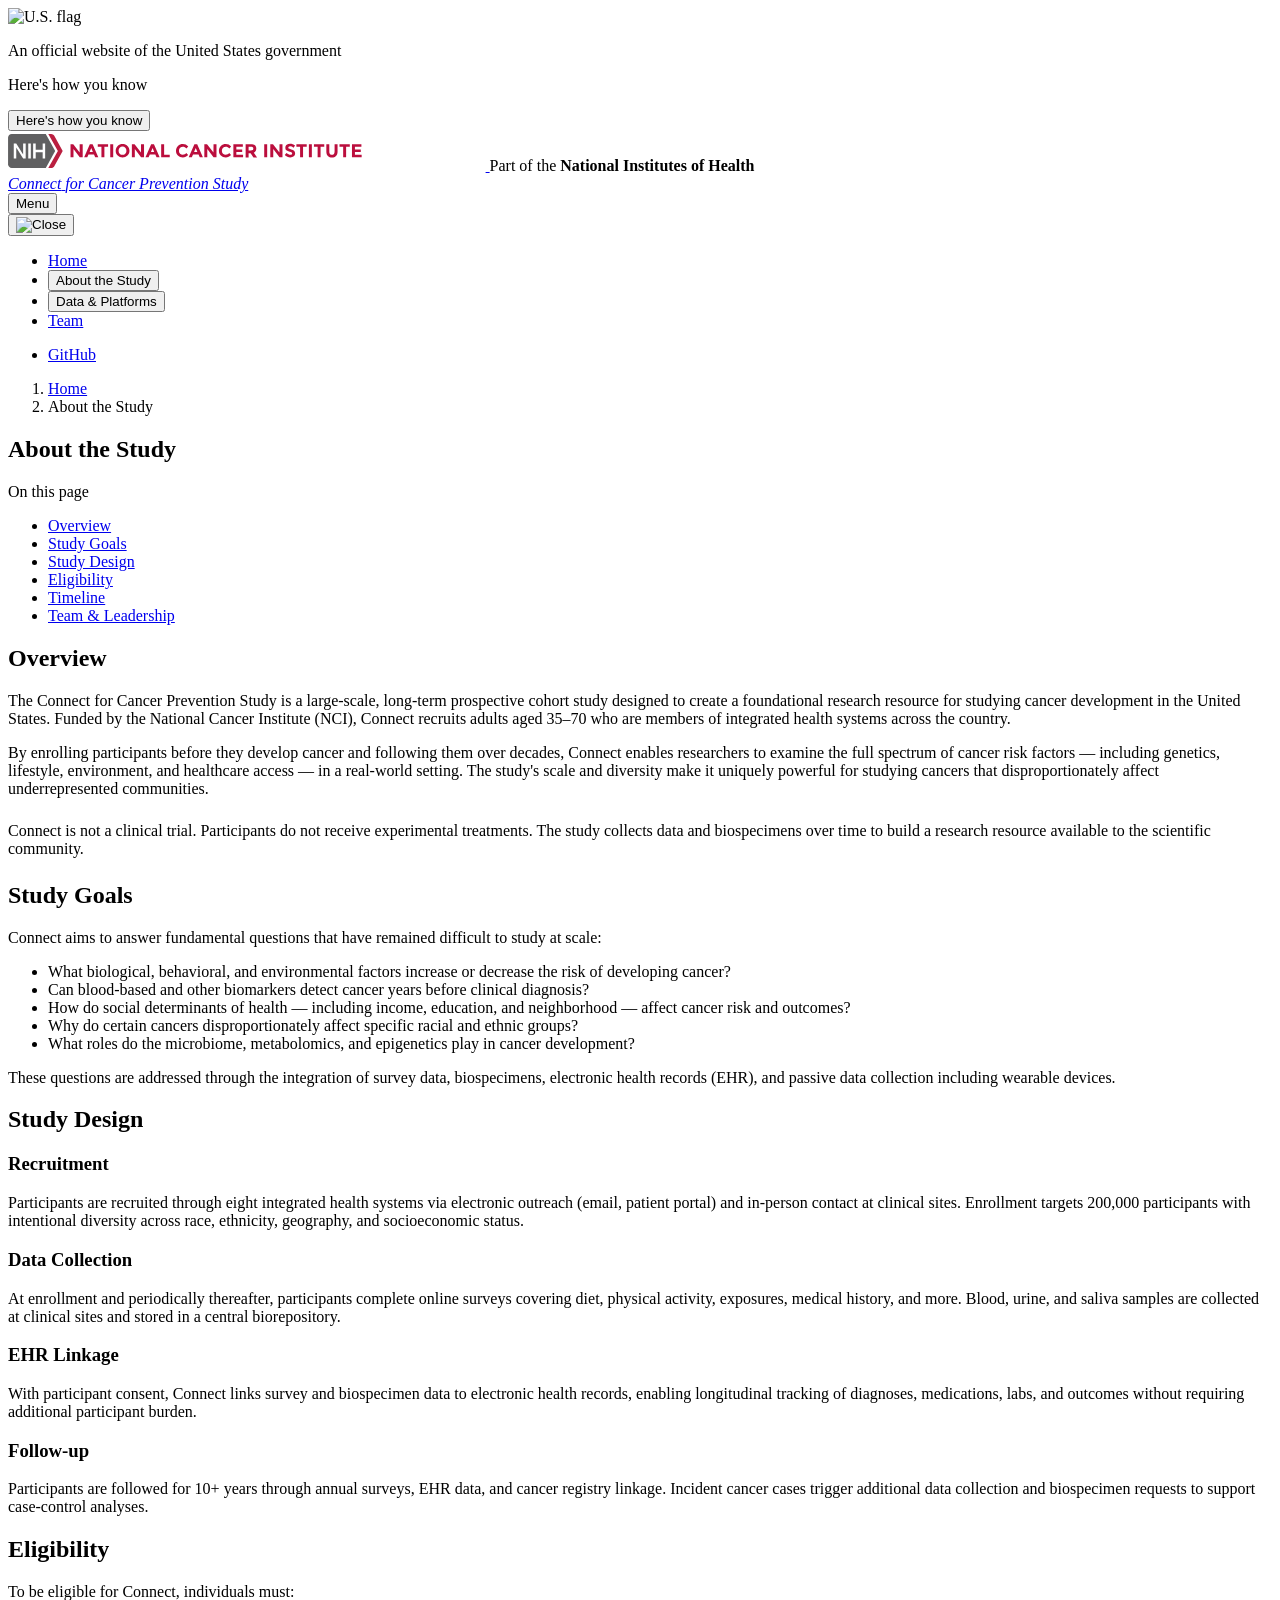
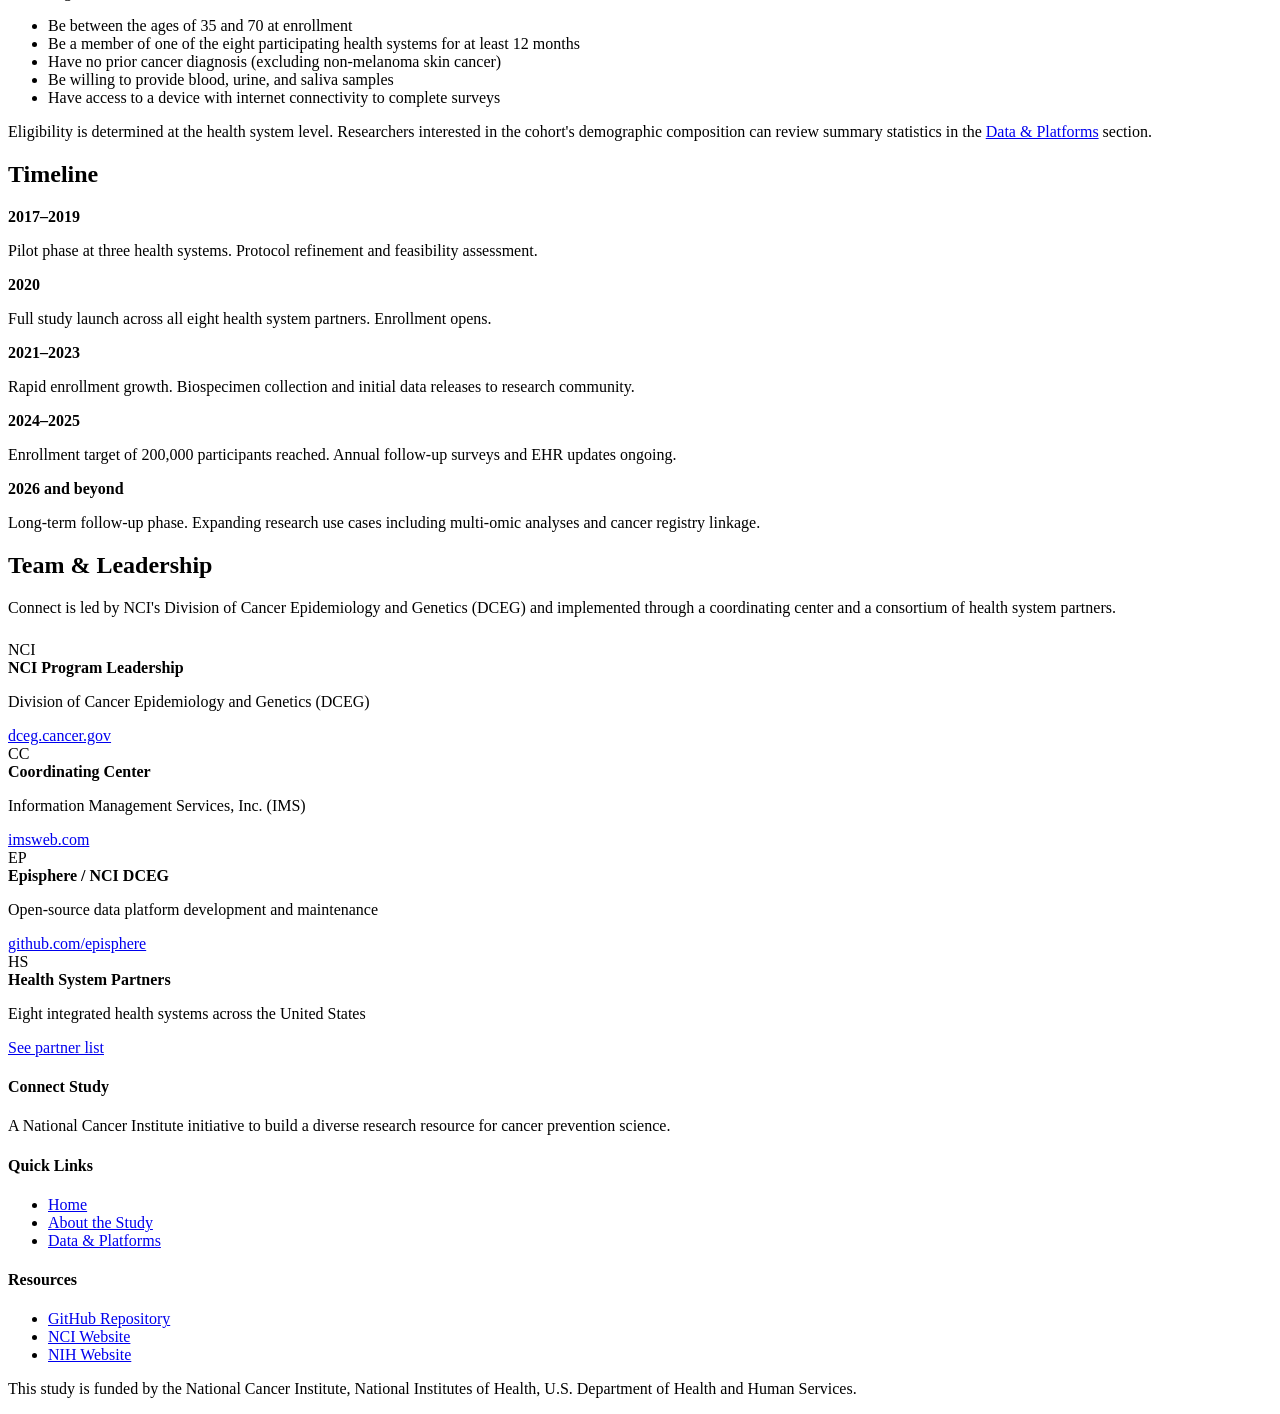
==== about.html @ 3a9a2df8 "Rename about_html.html to about.html" ====
<!DOCTYPE html>
<html lang="en">
<head>
  <meta charset="UTF-8" />
  <meta name="viewport" content="width=device-width, initial-scale=1.0" />
  <title>About the Study | Connect for Cancer Prevention Study</title>
  <link rel="stylesheet" href="https://cdn.jsdelivr.net/npm/uswds@3.7.1/dist/css/uswds.min.css" />
  <link rel="stylesheet" href="assets/css/custom.css" />
</head>
<body>

  <!-- Gov Banner (same as index) -->
  <section class="usa-banner" aria-label="Official website of the United States government">
    <div class="usa-accordion">
      <header class="usa-banner__header">
        <div class="usa-banner__inner">
          <div class="grid-col-auto">
            <img class="usa-banner__header-flag" src="https://designsystem.digital.gov/assets/img/us_flag_small.png" alt="U.S. flag" />
          </div>
          <div class="grid-col-fill tablet:grid-col-auto">
            <p class="usa-banner__header-text">An official website of the United States government</p>
            <p class="usa-banner__header-action" aria-hidden="true">Here's how you know</p>
          </div>
          <button type="button" class="usa-accordion__button usa-banner__button" aria-expanded="false" aria-controls="gov-banner-about">
            <span class="usa-banner__button-text">Here's how you know</span>
          </button>
        </div>
      </header>
      <div class="usa-banner__content usa-accordion__content" id="gov-banner-about" hidden>
        <div class="grid-row grid-gap-lg">
          <div class="usa-banner__guidance tablet:grid-col-6">
            <img class="usa-banner__icon usa-media-block__img" src="https://designsystem.digital.gov/assets/img/icon-dot-gov.svg" alt="" />
            <div class="usa-media-block__body"><p><strong>Official websites use .gov</strong></p></div>
          </div>
          <div class="usa-banner__guidance tablet:grid-col-6">
            <img class="usa-banner__icon usa-media-block__img" src="https://designsystem.digital.gov/assets/img/icon-https.svg" alt="" />
            <div class="usa-media-block__body"><p><strong>Secure .gov websites use HTTPS</strong></p></div>
          </div>
        </div>
      </div>
    </div>
  </section>

  <!-- NCI Header Bar -->
  <div class="nci-header-bar">
    <div class="nci-header-bar__inner grid-container">
      <a href="https://www.cancer.gov" class="nci-header-bar__logo" target="_blank" rel="noopener">
        <img src="assets/img/nci-logo-full.svg" alt="National Cancer Institute" height="40" />
      </a>
      <span class="nci-header-bar__tagline">Part of the <strong>National Institutes of Health</strong></span>
    </div>
  </div>

  <!-- Site Header -->
  <header class="usa-header usa-header--extended connect-header" role="banner">
    <div class="usa-navbar">
      <div class="usa-logo grid-container" id="basic-logo">
        <em class="usa-logo__text">
          <a href="index.html" title="Connect for Cancer Prevention Study">
            <span class="connect-logo-text">Connect</span>
            <span class="connect-logo-sub">for Cancer Prevention Study</span>
          </a>
        </em>
      </div>
      <button type="button" class="usa-menu-btn">Menu</button>
    </div>
    <nav aria-label="Primary navigation" class="usa-nav">
      <div class="usa-nav__inner">
        <button type="button" class="usa-nav__close"><img src="https://designsystem.digital.gov/assets/img/usa-icons/close.svg" alt="Close" /></button>
        <ul class="usa-nav__primary usa-accordion">
          <li class="usa-nav__primary-item">
            <a href="index.html" class="usa-nav__link"><span>Home</span></a>
          </li>
          <li class="usa-nav__primary-item">
            <button type="button" class="usa-accordion__button usa-nav__link usa-current" aria-expanded="false" aria-controls="nav-about">
              <span>About the Study</span>
            </button>
            <ul id="nav-about" class="usa-nav__submenu" hidden>
              <li class="usa-nav__submenu-item"><a href="#overview">Overview</a></li>
              <li class="usa-nav__submenu-item"><a href="#goals">Study Goals</a></li>
              <li class="usa-nav__submenu-item"><a href="#eligibility">Eligibility</a></li>
              <li class="usa-nav__submenu-item"><a href="#timeline">Timeline</a></li>
            </ul>
          </li>
          <li class="usa-nav__primary-item">
            <button type="button" class="usa-accordion__button usa-nav__link" aria-expanded="false" aria-controls="nav-data">
              <span>Data &amp; Platforms</span>
            </button>
            <ul id="nav-data" class="usa-nav__submenu" hidden>
              <li class="usa-nav__submenu-item"><a href="data-platforms.html#access">Data Access</a></li>
              <li class="usa-nav__submenu-item"><a href="data-platforms.html#platforms">Platforms</a></li>
              <li class="usa-nav__submenu-item"><a href="data-platforms.html#dictionary">Data Dictionary</a></li>
              <li class="usa-nav__submenu-item"><a href="data-platforms.html#bsi">Biospecimen Info</a></li>
            </ul>
          </li>
          <li class="usa-nav__primary-item">
            <a href="#team" class="usa-nav__link"><span>Team</span></a>
          </li>
        </ul>
        <div class="usa-nav__secondary">
          <ul class="usa-nav__secondary-links">
            <li class="usa-nav__secondary-item"><a href="https://github.com/episphere/connect" target="_blank" rel="noopener">GitHub</a></li>
          </ul>
        </div>
      </div>
    </nav>
  </header>

  <!-- Page Hero -->
  <section class="connect-page-hero">
    <div class="grid-container">
      <nav class="usa-breadcrumb" aria-label="Breadcrumbs">
        <ol class="usa-breadcrumb__list">
          <li class="usa-breadcrumb__list-item"><a href="index.html" class="usa-breadcrumb__link">Home</a></li>
          <li class="usa-breadcrumb__list-item usa-current" aria-current="page">About the Study</li>
        </ol>
      </nav>
      <h1 class="connect-page-hero__title">About the Study</h1>
    </div>
  </section>

  <!-- In-page Nav + Content -->
  <div class="grid-container connect-content-layout">
    <div class="grid-row grid-gap">

      <!-- Sidebar Nav -->
      <aside class="tablet:grid-col-3 connect-sidebar">
        <nav aria-label="On this page" class="connect-sidenav">
          <p class="connect-sidenav__label">On this page</p>
          <ul class="usa-list usa-list--unstyled">
            <li><a href="#overview" class="connect-sidenav__link">Overview</a></li>
            <li><a href="#goals" class="connect-sidenav__link">Study Goals</a></li>
            <li><a href="#design" class="connect-sidenav__link">Study Design</a></li>
            <li><a href="#eligibility" class="connect-sidenav__link">Eligibility</a></li>
            <li><a href="#timeline" class="connect-sidenav__link">Timeline</a></li>
            <li><a href="#team" class="connect-sidenav__link">Team &amp; Leadership</a></li>
          </ul>
        </nav>
      </aside>

      <!-- Main Content -->
      <main id="main-content" class="tablet:grid-col-9 connect-main-content">

        <section id="overview" class="connect-content-section">
          <h2>Overview</h2>
          <p>The Connect for Cancer Prevention Study is a large-scale, long-term prospective cohort study designed to create a foundational research resource for studying cancer development in the United States. Funded by the National Cancer Institute (NCI), Connect recruits adults aged 35–70 who are members of integrated health systems across the country.</p>
          <p>By enrolling participants before they develop cancer and following them over decades, Connect enables researchers to examine the full spectrum of cancer risk factors — including genetics, lifestyle, environment, and healthcare access — in a real-world setting. The study's scale and diversity make it uniquely powerful for studying cancers that disproportionately affect underrepresented communities.</p>
          <div class="usa-alert usa-alert--info usa-alert--slim" style="margin:1.5rem 0;">
            <div class="usa-alert__body">
              <p class="usa-alert__text">Connect is not a clinical trial. Participants do not receive experimental treatments. The study collects data and biospecimens over time to build a research resource available to the scientific community.</p>
            </div>
          </div>
        </section>

        <section id="goals" class="connect-content-section">
          <h2>Study Goals</h2>
          <p>Connect aims to answer fundamental questions that have remained difficult to study at scale:</p>
          <ul class="usa-list">
            <li>What biological, behavioral, and environmental factors increase or decrease the risk of developing cancer?</li>
            <li>Can blood-based and other biomarkers detect cancer years before clinical diagnosis?</li>
            <li>How do social determinants of health — including income, education, and neighborhood — affect cancer risk and outcomes?</li>
            <li>Why do certain cancers disproportionately affect specific racial and ethnic groups?</li>
            <li>What roles do the microbiome, metabolomics, and epigenetics play in cancer development?</li>
          </ul>
          <p>These questions are addressed through the integration of survey data, biospecimens, electronic health records (EHR), and passive data collection including wearable devices.</p>
        </section>

        <section id="design" class="connect-content-section">
          <h2>Study Design</h2>
          <div class="grid-row grid-gap">
            <div class="tablet:grid-col-6">
              <div class="connect-design-card">
                <h3>Recruitment</h3>
                <p>Participants are recruited through eight integrated health systems via electronic outreach (email, patient portal) and in-person contact at clinical sites. Enrollment targets 200,000 participants with intentional diversity across race, ethnicity, geography, and socioeconomic status.</p>
              </div>
            </div>
            <div class="tablet:grid-col-6">
              <div class="connect-design-card">
                <h3>Data Collection</h3>
                <p>At enrollment and periodically thereafter, participants complete online surveys covering diet, physical activity, exposures, medical history, and more. Blood, urine, and saliva samples are collected at clinical sites and stored in a central biorepository.</p>
              </div>
            </div>
            <div class="tablet:grid-col-6">
              <div class="connect-design-card">
                <h3>EHR Linkage</h3>
                <p>With participant consent, Connect links survey and biospecimen data to electronic health records, enabling longitudinal tracking of diagnoses, medications, labs, and outcomes without requiring additional participant burden.</p>
              </div>
            </div>
            <div class="tablet:grid-col-6">
              <div class="connect-design-card">
                <h3>Follow-up</h3>
                <p>Participants are followed for 10+ years through annual surveys, EHR data, and cancer registry linkage. Incident cancer cases trigger additional data collection and biospecimen requests to support case-control analyses.</p>
              </div>
            </div>
          </div>
        </section>

        <section id="eligibility" class="connect-content-section">
          <h2>Eligibility</h2>
          <p>To be eligible for Connect, individuals must:</p>
          <ul class="usa-list">
            <li>Be between the ages of 35 and 70 at enrollment</li>
            <li>Be a member of one of the eight participating health systems for at least 12 months</li>
            <li>Have no prior cancer diagnosis (excluding non-melanoma skin cancer)</li>
            <li>Be willing to provide blood, urine, and saliva samples</li>
            <li>Have access to a device with internet connectivity to complete surveys</li>
          </ul>
          <p>Eligibility is determined at the health system level. Researchers interested in the cohort's demographic composition can review summary statistics in the <a href="data-platforms.html">Data &amp; Platforms</a> section.</p>
        </section>

        <section id="timeline" class="connect-content-section">
          <h2>Timeline</h2>
          <div class="connect-timeline">
            <div class="connect-timeline__item">
              <div class="connect-timeline__marker"></div>
              <div class="connect-timeline__content">
                <strong>2017–2019</strong>
                <p>Pilot phase at three health systems. Protocol refinement and feasibility assessment.</p>
              </div>
            </div>
            <div class="connect-timeline__item">
              <div class="connect-timeline__marker"></div>
              <div class="connect-timeline__content">
                <strong>2020</strong>
                <p>Full study launch across all eight health system partners. Enrollment opens.</p>
              </div>
            </div>
            <div class="connect-timeline__item">
              <div class="connect-timeline__marker"></div>
              <div class="connect-timeline__content">
                <strong>2021–2023</strong>
                <p>Rapid enrollment growth. Biospecimen collection and initial data releases to research community.</p>
              </div>
            </div>
            <div class="connect-timeline__item">
              <div class="connect-timeline__marker"></div>
              <div class="connect-timeline__content">
                <strong>2024–2025</strong>
                <p>Enrollment target of 200,000 participants reached. Annual follow-up surveys and EHR updates ongoing.</p>
              </div>
            </div>
            <div class="connect-timeline__item">
              <div class="connect-timeline__marker connect-timeline__marker--future"></div>
              <div class="connect-timeline__content">
                <strong>2026 and beyond</strong>
                <p>Long-term follow-up phase. Expanding research use cases including multi-omic analyses and cancer registry linkage.</p>
              </div>
            </div>
          </div>
        </section>

        <section id="team" class="connect-content-section">
          <h2>Team &amp; Leadership</h2>
          <p>Connect is led by NCI's Division of Cancer Epidemiology and Genetics (DCEG) and implemented through a coordinating center and a consortium of health system partners.</p>
          <div class="grid-row grid-gap" style="margin-top:1.5rem;">
            <div class="tablet:grid-col-6">
              <div class="connect-team-card">
                <div class="connect-team-card__initials">NCI</div>
                <div>
                  <strong>NCI Program Leadership</strong>
                  <p>Division of Cancer Epidemiology and Genetics (DCEG)</p>
                  <a href="https://dceg.cancer.gov" target="_blank" rel="noopener" class="connect-link">dceg.cancer.gov</a>
                </div>
              </div>
            </div>
            <div class="tablet:grid-col-6">
              <div class="connect-team-card">
                <div class="connect-team-card__initials">CC</div>
                <div>
                  <strong>Coordinating Center</strong>
                  <p>Information Management Services, Inc. (IMS)</p>
                  <a href="https://www.imsweb.com" target="_blank" rel="noopener" class="connect-link">imsweb.com</a>
                </div>
              </div>
            </div>
            <div class="tablet:grid-col-6">
              <div class="connect-team-card">
                <div class="connect-team-card__initials">EP</div>
                <div>
                  <strong>Episphere / NCI DCEG</strong>
                  <p>Open-source data platform development and maintenance</p>
                  <a href="https://github.com/episphere" target="_blank" rel="noopener" class="connect-link">github.com/episphere</a>
                </div>
              </div>
            </div>
            <div class="tablet:grid-col-6">
              <div class="connect-team-card">
                <div class="connect-team-card__initials">HS</div>
                <div>
                  <strong>Health System Partners</strong>
                  <p>Eight integrated health systems across the United States</p>
                  <a href="#overview" class="connect-link">See partner list</a>
                </div>
              </div>
            </div>
          </div>
        </section>

      </main>
    </div>
  </div>

  <!-- Footer -->
  <footer class="usa-footer connect-footer">
    <div class="usa-footer__primary-section">
      <div class="grid-container">
        <div class="grid-row grid-gap">
          <div class="tablet:grid-col-4">
            <h4 class="connect-footer__heading">Connect Study</h4>
            <p>A National Cancer Institute initiative to build a diverse research resource for cancer prevention science.</p>
          </div>
          <div class="tablet:grid-col-4">
            <h4 class="connect-footer__heading">Quick Links</h4>
            <ul class="usa-list usa-list--unstyled">
              <li><a href="index.html" class="connect-footer__link">Home</a></li>
              <li><a href="about.html" class="connect-footer__link">About the Study</a></li>
              <li><a href="data-platforms.html" class="connect-footer__link">Data &amp; Platforms</a></li>
            </ul>
          </div>
          <div class="tablet:grid-col-4">
            <h4 class="connect-footer__heading">Resources</h4>
            <ul class="usa-list usa-list--unstyled">
              <li><a href="https://github.com/episphere/connect" class="connect-footer__link" target="_blank" rel="noopener">GitHub Repository</a></li>
              <li><a href="https://www.cancer.gov" class="connect-footer__link" target="_blank" rel="noopener">NCI Website</a></li>
              <li><a href="https://www.nih.gov" class="connect-footer__link" target="_blank" rel="noopener">NIH Website</a></li>
            </ul>
          </div>
        </div>
      </div>
    </div>
    <div class="usa-footer__secondary-section connect-footer__secondary">
      <div class="grid-container">
        <p class="connect-footer__legal">This study is funded by the National Cancer Institute, National Institutes of Health, U.S. Department of Health and Human Services.</p>
      </div>
    </div>
  </footer>

  <script src="https://cdn.jsdelivr.net/npm/uswds@3.7.1/dist/js/uswds.min.js"></script>
  <script src="assets/js/main.js"></script>
</body>
</html>
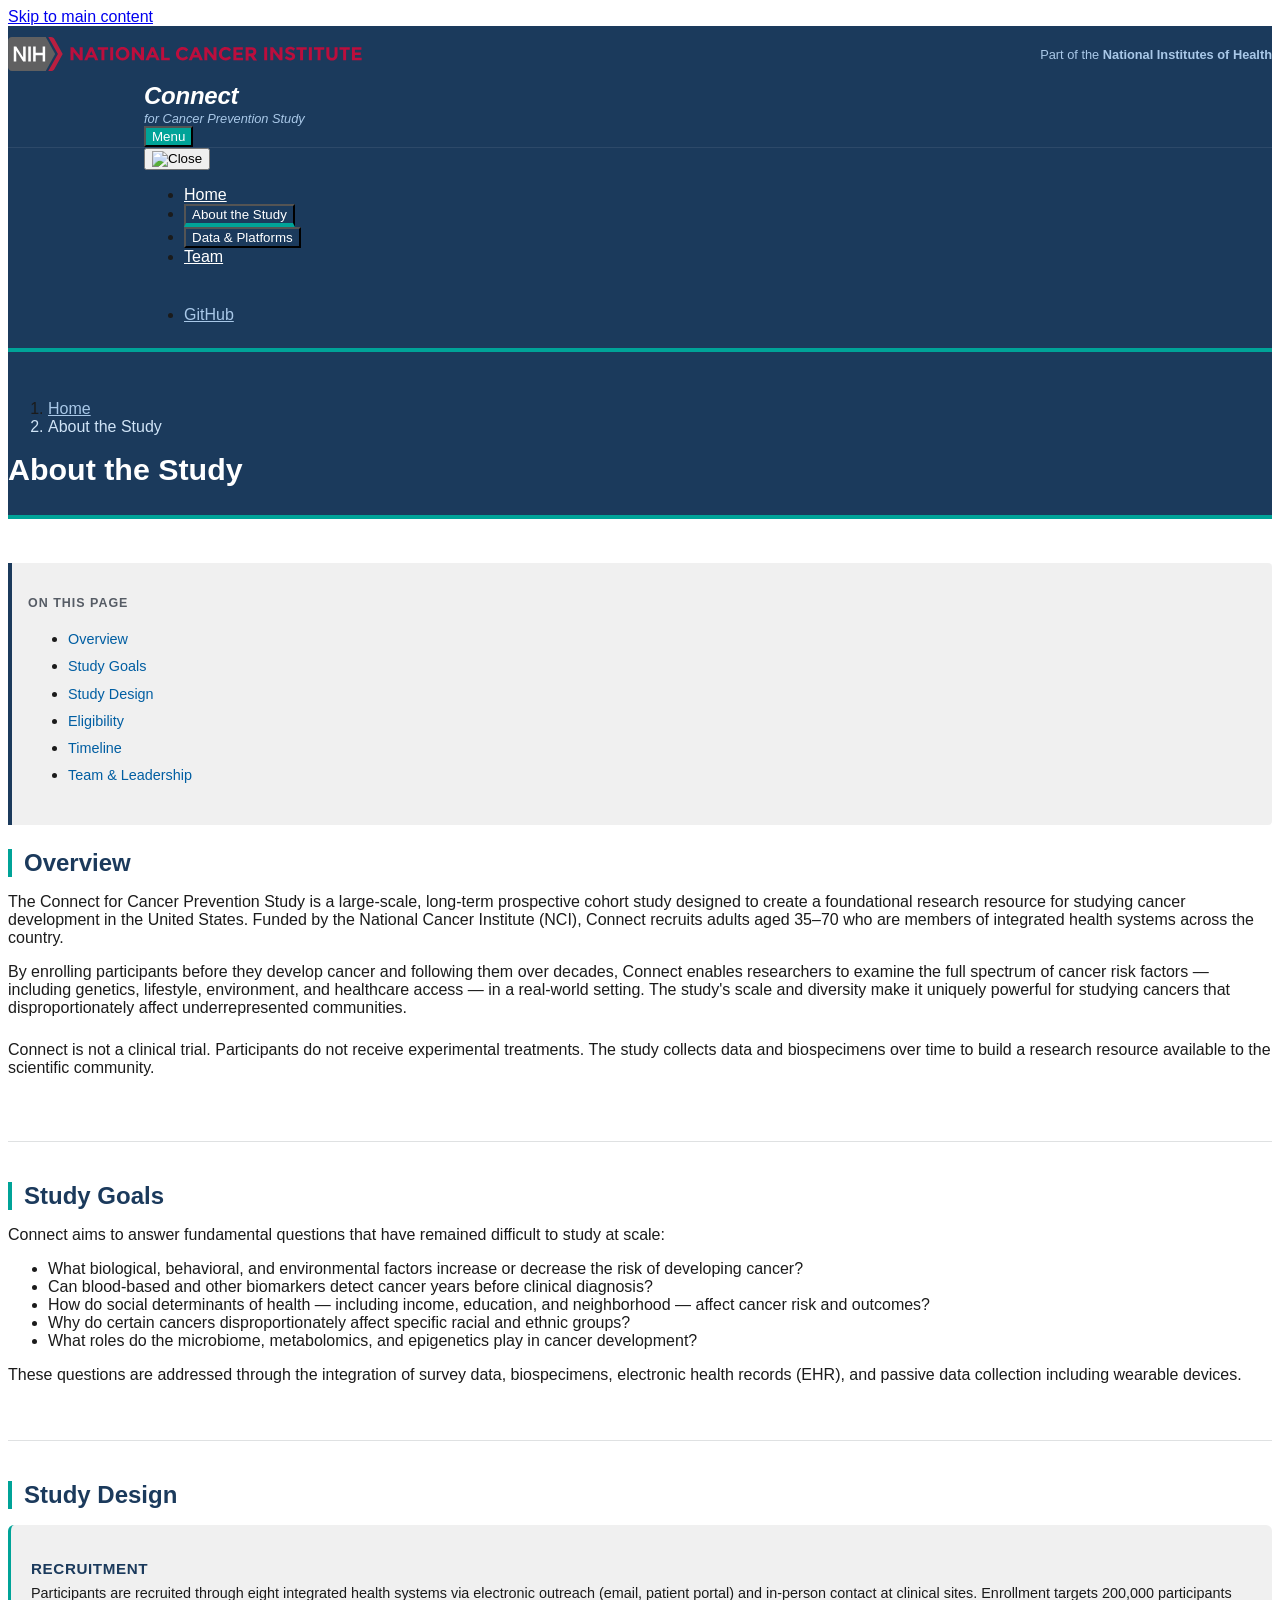
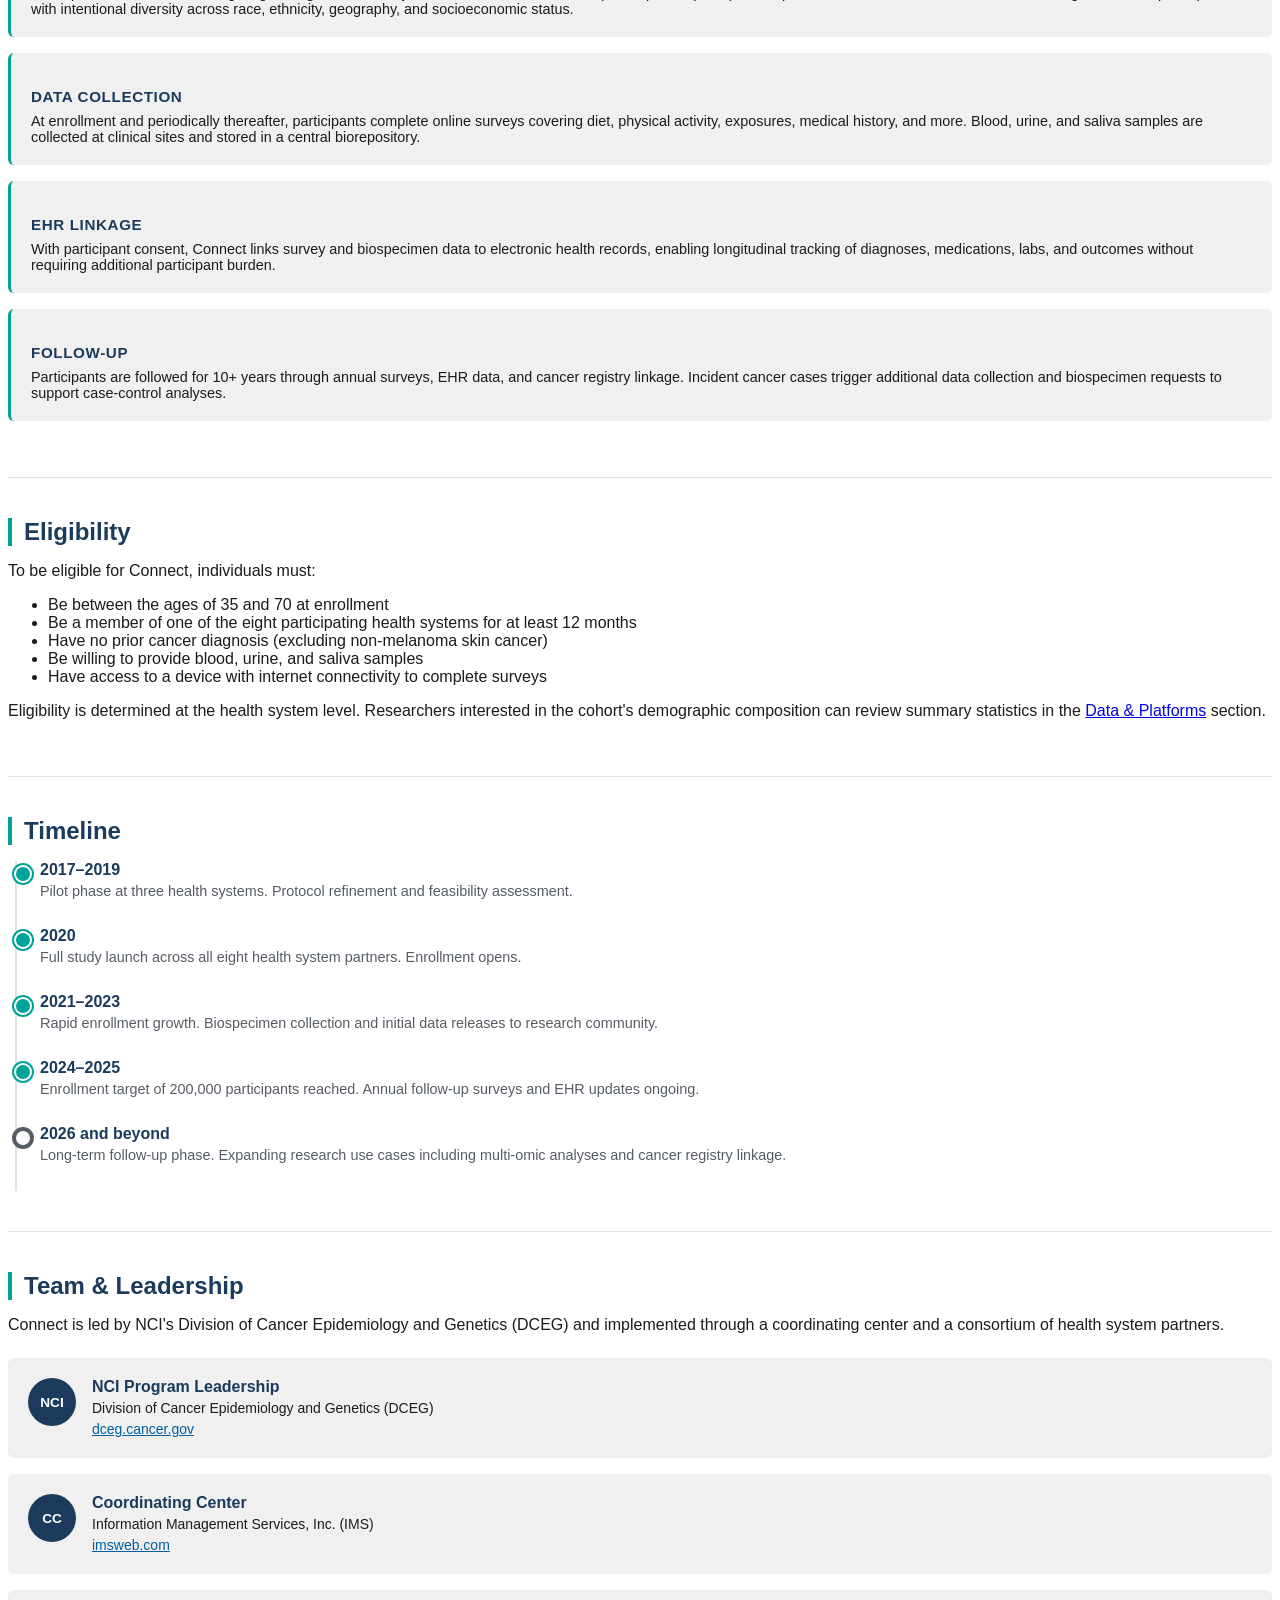
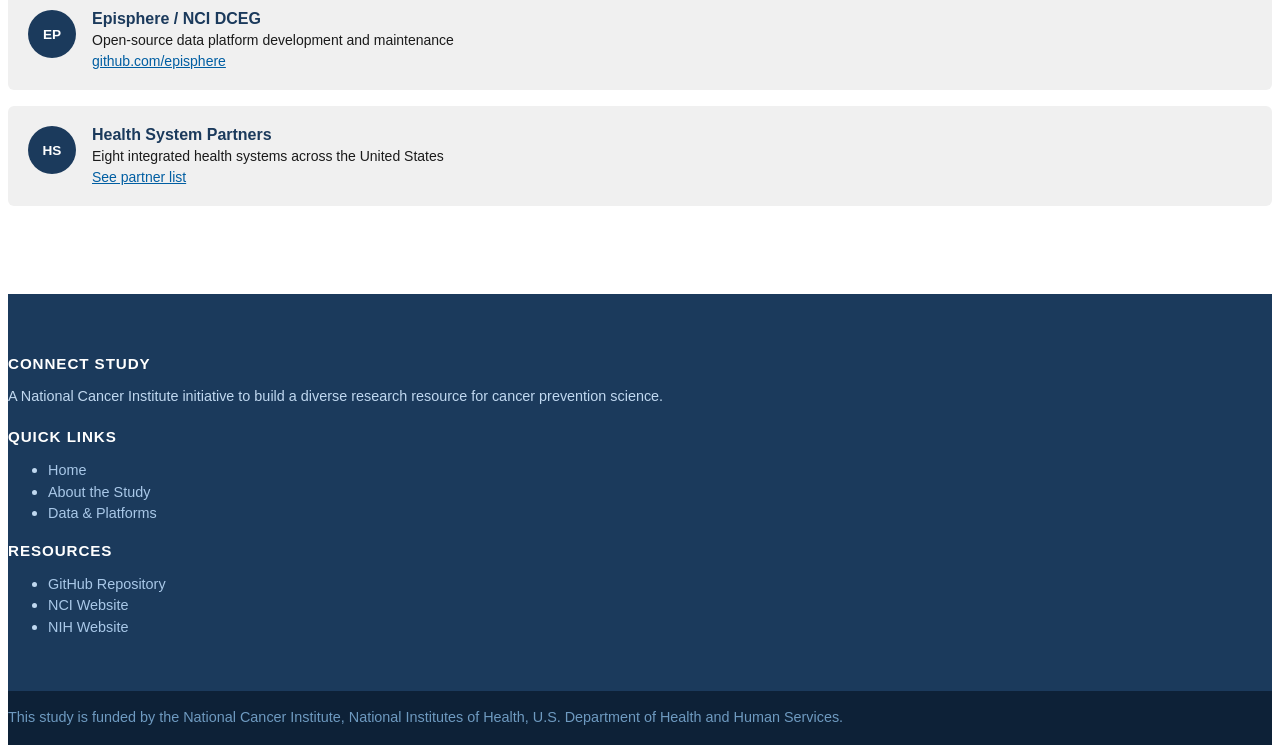
==== commit 67971d02: "Remove gov banner and harden header for USWDS conformance Remove the "Official website of the United" ====
--- a/about.html
+++ b/about.html
@@ -9,37 +9,7 @@
 </head>
 <body>
 
-  <!-- Gov Banner (same as index) -->
-  <section class="usa-banner" aria-label="Official website of the United States government">
-    <div class="usa-accordion">
-      <header class="usa-banner__header">
-        <div class="usa-banner__inner">
-          <div class="grid-col-auto">
-            <img class="usa-banner__header-flag" src="https://designsystem.digital.gov/assets/img/us_flag_small.png" alt="U.S. flag" />
-          </div>
-          <div class="grid-col-fill tablet:grid-col-auto">
-            <p class="usa-banner__header-text">An official website of the United States government</p>
-            <p class="usa-banner__header-action" aria-hidden="true">Here's how you know</p>
-          </div>
-          <button type="button" class="usa-accordion__button usa-banner__button" aria-expanded="false" aria-controls="gov-banner-about">
-            <span class="usa-banner__button-text">Here's how you know</span>
-          </button>
-        </div>
-      </header>
-      <div class="usa-banner__content usa-accordion__content" id="gov-banner-about" hidden>
-        <div class="grid-row grid-gap-lg">
-          <div class="usa-banner__guidance tablet:grid-col-6">
-            <img class="usa-banner__icon usa-media-block__img" src="https://designsystem.digital.gov/assets/img/icon-dot-gov.svg" alt="" />
-            <div class="usa-media-block__body"><p><strong>Official websites use .gov</strong></p></div>
-          </div>
-          <div class="usa-banner__guidance tablet:grid-col-6">
-            <img class="usa-banner__icon usa-media-block__img" src="https://designsystem.digital.gov/assets/img/icon-https.svg" alt="" />
-            <div class="usa-media-block__body"><p><strong>Secure .gov websites use HTTPS</strong></p></div>
-          </div>
-        </div>
-      </div>
-    </div>
-  </section>
+  <a class="usa-skipnav" href="#main-content">Skip to main content</a>
 
   <!-- NCI Header Bar -->
   <div class="nci-header-bar">
@@ -54,7 +24,7 @@
   <!-- Site Header -->
   <header class="usa-header usa-header--extended connect-header" role="banner">
     <div class="usa-navbar">
-      <div class="usa-logo grid-container" id="basic-logo">
+      <div class="usa-logo" id="basic-logo">
         <em class="usa-logo__text">
           <a href="index.html" title="Connect for Cancer Prevention Study">
             <span class="connect-logo-text">Connect</span>
@@ -66,7 +36,7 @@
     </div>
     <nav aria-label="Primary navigation" class="usa-nav">
       <div class="usa-nav__inner">
-        <button type="button" class="usa-nav__close"><img src="https://designsystem.digital.gov/assets/img/usa-icons/close.svg" alt="Close" /></button>
+        <button type="button" class="usa-nav__close"><img src="https://designsystem.digital.gov/assets/img/usa-icons/close.svg" role="img" alt="Close" /></button>
         <ul class="usa-nav__primary usa-accordion">
           <li class="usa-nav__primary-item">
             <a href="index.html" class="usa-nav__link"><span>Home</span></a>
--- a/assets/css/custom.css
+++ b/assets/css/custom.css
@@ -0,0 +1,703 @@
+/* ============================================================
+   Connect for Cancer Prevention Study — Custom Styles
+   Built on top of USWDS 3.x
+   NCI color palette: Navy #1b3a5c, Blue #005ea2, Teal #00a398,
+   Red #c9181e, Light gray #f0f0f0
+   ============================================================ */
+
+/* ---- CSS Custom Properties ---- */
+:root {
+  --connect-navy:       #1b3a5c;
+  --connect-blue:       #005ea2;
+  --connect-blue-light: #d9e8f6;
+  --connect-teal:       #00a398;
+  --connect-teal-light: #d4f1f0;
+  --connect-red:        #c9181e;
+  --connect-red-light:  #f8dada;
+  --connect-gray-bg:    #f0f0f0;
+  --connect-gray-dark:  #565c65;
+  --connect-white:      #ffffff;
+  --connect-text:       #1b1b1b;
+  --connect-border:     #dfe1e2;
+  --connect-font:       'Public Sans', 'Source Sans Pro', Arial, sans-serif;
+}
+
+body {
+  font-family: var(--connect-font);
+  color: var(--connect-text);
+}
+
+/* ---- NCI Header Bar ---- */
+.nci-header-bar {
+  background-color: var(--connect-navy);
+  padding: 0.5rem 0;
+}
+.nci-header-bar__inner {
+  display: flex;
+  align-items: center;
+  justify-content: space-between;
+}
+.nci-header-bar__logo img {
+  display: block;
+  /* If SVG not available, fallback text */
+}
+.nci-header-bar__logo {
+  text-decoration: none;
+  color: white;
+  font-weight: 700;
+  font-size: 1.1rem;
+  letter-spacing: 0.01em;
+}
+.nci-header-bar__tagline {
+  color: #a9c8e8;
+  font-size: 0.8rem;
+}
+
+/* ---- Site Header / Nav ----
+   Built on the USWDS extended-header pattern
+   (.usa-header--extended). The navbar (logo row)
+   is navy to flow visually with the NCI bar above;
+   the slide-out mobile menu is scoped separately
+   so submenu accordions stay accessible. */
+
+.connect-header {
+  border-bottom: 4px solid var(--connect-teal);
+  background-color: var(--connect-navy);
+}
+
+/* Navbar row = logo + mobile menu button.
+   Constrained to the USWDS container width.
+   We no longer rely on putting .grid-container
+   on .usa-logo — that conflicts with .usa-navbar's
+   flex layout. */
+.connect-header .usa-navbar {
+  background-color: var(--connect-navy);
+  max-width: 64rem;
+  margin-left: auto;
+  margin-right: auto;
+  padding-left: 1rem;
+  padding-right: 1rem;
+  min-height: 4rem;
+  box-sizing: border-box;
+  border-bottom: 0;
+}
+.connect-header .usa-logo { margin: 0; }
+.connect-header .usa-logo a {
+  text-decoration: none;
+  display: flex;
+  flex-direction: column;
+  line-height: 1.2;
+}
+.connect-logo-text {
+  color: var(--connect-white);
+  font-size: 1.5rem;
+  font-weight: 700;
+  letter-spacing: -0.01em;
+}
+.connect-logo-sub {
+  color: #a9c8e8;
+  font-size: 0.8rem;
+  font-weight: 400;
+}
+
+/* Mobile hamburger button (visible below 64em). */
+.connect-header .usa-menu-btn {
+  background-color: var(--connect-teal);
+  color: var(--connect-white);
+}
+.connect-header .usa-menu-btn:hover {
+  background-color: #008f85;
+}
+
+/* =============================================
+   Desktop (≥ 64em) — horizontal nav with navy bg
+   ============================================= */
+@media (min-width: 64em) {
+  .connect-header .usa-nav {
+    background-color: var(--connect-navy);
+    padding: 0;
+    border-top: 1px solid rgba(255, 255, 255, 0.08);
+  }
+
+  /* Center the nav inner row to match the navbar width */
+  .connect-header .usa-nav__inner {
+    max-width: 64rem;
+    margin-left: auto;
+    margin-right: auto;
+    padding-left: 1rem;
+    padding-right: 1rem;
+    box-sizing: border-box;
+  }
+
+  /* Primary nav links (top level) */
+  .connect-header .usa-nav__primary > .usa-nav__primary-item > a,
+  .connect-header .usa-nav__primary > .usa-nav__primary-item > button {
+    color: var(--connect-white);
+    background-color: transparent;
+  }
+  .connect-header .usa-nav__primary > .usa-nav__primary-item > a:hover,
+  .connect-header .usa-nav__primary > .usa-nav__primary-item > button:hover {
+    color: var(--connect-white);
+    background-color: rgba(255, 255, 255, 0.12);
+  }
+
+  /* Active (current page) indicator */
+  .connect-header .usa-nav__primary > .usa-nav__primary-item > .usa-current,
+  .connect-header .usa-nav__primary > .usa-nav__primary-item > .usa-current:hover {
+    color: var(--connect-white);
+    background-color: transparent;
+    border-bottom: 4px solid var(--connect-teal);
+  }
+  /* Clear USWDS default left-border marker on .usa-current */
+  .connect-header .usa-nav__primary .usa-current::after {
+    display: none;
+  }
+
+  /* Expanded accordion button (submenu open) */
+  .connect-header .usa-nav__primary button[aria-expanded="true"] {
+    background-color: rgba(255, 255, 255, 0.12);
+    color: var(--connect-white);
+  }
+
+  /* Desktop dropdown submenu */
+  .connect-header .usa-nav__submenu {
+    background-color: var(--connect-navy);
+    border-top: 4px solid var(--connect-teal);
+  }
+  .connect-header .usa-nav__submenu-item a {
+    color: var(--connect-white);
+  }
+  .connect-header .usa-nav__submenu-item a:hover {
+    background-color: rgba(255, 255, 255, 0.12);
+    color: var(--connect-white);
+  }
+
+  /* Secondary nav (GitHub link) */
+  .connect-header .usa-nav__secondary {
+    margin-top: 0;
+    padding-top: 0.5rem;
+    padding-bottom: 0.5rem;
+  }
+  .connect-header .usa-nav__secondary-links a {
+    color: #a9c8e8;
+  }
+  .connect-header .usa-nav__secondary-links a:hover {
+    color: var(--connect-white);
+  }
+}
+
+/* =============================================
+   Mobile (< 64em) — USWDS slide-out menu.
+   Keep USWDS default light background so
+   nested accordion submenus remain accessible.
+   ============================================= */
+@media (max-width: 63.99em) {
+  .connect-header .usa-nav {
+    /* USWDS default: white background. Don't override. */
+    padding-top: 1rem;
+  }
+  .connect-header .usa-nav__primary > .usa-nav__primary-item > .usa-current {
+    border-left: 4px solid var(--connect-teal);
+  }
+  /* Close button sits on the light slide-out, so leave
+     its defaults (USWDS ships accessible styles). */
+}
+
+/* ---- Hero (Homepage) ---- */
+.connect-hero {
+  background: linear-gradient(135deg, var(--connect-navy) 60%, #264d7a 100%);
+  color: var(--connect-white);
+  padding: 4rem 0 3.5rem;
+  border-bottom: 4px solid var(--connect-teal);
+}
+.connect-hero__title {
+  font-size: 2.2rem;
+  font-weight: 700;
+  line-height: 1.2;
+  margin-bottom: 1rem;
+  color: white;
+}
+.connect-hero__subtitle {
+  font-size: 1.15rem;
+  line-height: 1.6;
+  color: #d0e4f7;
+  max-width: 580px;
+  margin-bottom: 2rem;
+}
+.connect-hero__actions {
+  display: flex;
+  gap: 1rem;
+  flex-wrap: wrap;
+}
+.connect-hero__stat-block {
+  padding-top: 1rem;
+}
+
+/* Stat Grid */
+.connect-stat-grid {
+  display: grid;
+  grid-template-columns: 1fr 1fr;
+  gap: 1rem;
+  margin-top: 1rem;
+}
+.connect-stat {
+  background: rgba(255,255,255,0.1);
+  border: 1px solid rgba(255,255,255,0.2);
+  border-radius: 6px;
+  padding: 1.25rem 1rem;
+  text-align: center;
+}
+.connect-stat__number {
+  display: block;
+  font-size: 1.8rem;
+  font-weight: 700;
+  color: var(--connect-teal);
+  line-height: 1;
+  margin-bottom: 0.4rem;
+}
+.connect-stat__label {
+  display: block;
+  font-size: 0.78rem;
+  color: #c0d8f0;
+  text-transform: uppercase;
+  letter-spacing: 0.04em;
+}
+
+/* ---- Buttons ---- */
+.connect-btn--primary {
+  background-color: var(--connect-teal) !important;
+  color: white !important;
+  border: 2px solid var(--connect-teal) !important;
+  border-radius: 4px;
+}
+.connect-btn--primary:hover {
+  background-color: #008f85 !important;
+  border-color: #008f85 !important;
+}
+.connect-btn--outline {
+  background-color: transparent !important;
+  color: var(--connect-white) !important;
+  border: 2px solid var(--connect-white) !important;
+  border-radius: 4px;
+}
+.connect-btn--outline:hover {
+  background-color: rgba(255,255,255,0.15) !important;
+}
+.connect-btn--white {
+  background-color: var(--connect-white) !important;
+  color: var(--connect-navy) !important;
+  border: 2px solid var(--connect-white) !important;
+  font-weight: 700;
+  border-radius: 4px;
+}
+.connect-btn--white:hover {
+  background-color: #e8f4fb !important;
+}
+
+/* ---- Sections ---- */
+.connect-section {
+  padding: 3.5rem 0;
+}
+.connect-section--white { background: var(--connect-white); }
+.connect-section--gray  { background: var(--connect-gray-bg); }
+.connect-section--blue-dark { background: var(--connect-navy); }
+
+.connect-section__title {
+  font-size: 1.7rem;
+  font-weight: 700;
+  color: var(--connect-navy);
+  margin-bottom: 1rem;
+}
+.connect-section__title--light { color: var(--connect-white); }
+.connect-section__lead {
+  font-size: 1.05rem;
+  line-height: 1.7;
+  color: var(--connect-gray-dark);
+}
+.connect-section__lead--light { color: #c0d8f0; }
+
+/* ---- Cards (homepage) ---- */
+.connect-card {
+  background: var(--connect-white);
+  border: 1px solid var(--connect-border);
+  border-radius: 6px;
+  padding: 1.75rem 1.5rem;
+  height: 100%;
+  transition: box-shadow 0.2s;
+}
+.connect-card:hover { box-shadow: 0 4px 16px rgba(0,0,0,0.1); }
+.connect-card__icon {
+  width: 56px;
+  height: 56px;
+  border-radius: 50%;
+  display: flex;
+  align-items: center;
+  justify-content: center;
+  margin-bottom: 1rem;
+}
+.connect-card__icon--blue { background: var(--connect-blue-light); color: var(--connect-blue); }
+.connect-card__icon--teal { background: var(--connect-teal-light); color: var(--connect-teal); }
+.connect-card__icon--red  { background: var(--connect-red-light);  color: var(--connect-red);  }
+.connect-card__title {
+  font-size: 1.1rem;
+  font-weight: 700;
+  color: var(--connect-navy);
+  margin-bottom: 0.5rem;
+}
+.connect-card__body {
+  font-size: 0.95rem;
+  color: var(--connect-gray-dark);
+  line-height: 1.6;
+}
+
+/* ---- Health System Sites Grid ---- */
+.connect-sites-grid {
+  display: grid;
+  grid-template-columns: repeat(auto-fit, minmax(160px, 1fr));
+  gap: 1rem;
+}
+.connect-site {
+  background: var(--connect-white);
+  border: 1px solid var(--connect-border);
+  border-left: 4px solid var(--connect-teal);
+  border-radius: 4px;
+  padding: 1rem;
+  font-size: 0.9rem;
+  font-weight: 600;
+  color: var(--connect-navy);
+  line-height: 1.3;
+}
+.connect-site span {
+  font-weight: 400;
+  color: var(--connect-gray-dark);
+}
+
+/* ---- Page Hero (inner pages) ---- */
+.connect-page-hero {
+  background-color: var(--connect-navy);
+  padding: 2rem 0 1.75rem;
+  border-bottom: 4px solid var(--connect-teal);
+}
+.connect-page-hero__title {
+  color: var(--connect-white);
+  font-size: 1.9rem;
+  font-weight: 700;
+  margin: 0.5rem 0 0;
+}
+.connect-page-hero .usa-breadcrumb {
+  background: transparent;
+  padding: 0;
+  margin-bottom: 0.5rem;
+}
+.connect-page-hero .usa-breadcrumb__link,
+.connect-page-hero .usa-breadcrumb__list-item::after {
+  color: #a9c8e8;
+}
+.connect-page-hero .usa-current {
+  color: #d0e4f7;
+}
+
+/* ---- Content Layout (inner pages) ---- */
+.connect-content-layout {
+  padding-top: 2.5rem;
+  padding-bottom: 3rem;
+}
+.connect-main-content {
+  min-width: 0;
+}
+.connect-content-section {
+  border-bottom: 1px solid var(--connect-border);
+  padding-bottom: 2.5rem;
+  margin-bottom: 2.5rem;
+}
+.connect-content-section:last-child {
+  border-bottom: none;
+  padding-bottom: 0;
+}
+.connect-content-section h2 {
+  font-size: 1.5rem;
+  font-weight: 700;
+  color: var(--connect-navy);
+  border-left: 4px solid var(--connect-teal);
+  padding-left: 0.75rem;
+  margin-bottom: 1rem;
+}
+
+/* ---- Sidebar ---- */
+.connect-sidebar {
+  padding-top: 0.25rem;
+}
+.connect-sidenav {
+  background: var(--connect-gray-bg);
+  border-left: 4px solid var(--connect-navy);
+  padding: 1.25rem 1rem;
+  border-radius: 0 4px 4px 0;
+  margin-bottom: 1.5rem;
+}
+.connect-sidenav__label {
+  font-size: 0.78rem;
+  text-transform: uppercase;
+  letter-spacing: 0.08em;
+  color: var(--connect-gray-dark);
+  font-weight: 700;
+  margin-bottom: 0.75rem;
+}
+.connect-sidenav__link {
+  display: block;
+  padding: 0.35rem 0;
+  font-size: 0.9rem;
+  color: var(--connect-blue);
+  text-decoration: none;
+  border-bottom: 1px solid var(--connect-border);
+}
+.connect-sidenav__link:last-child { border-bottom: none; }
+.connect-sidenav__link:hover { color: var(--connect-navy); text-decoration: underline; }
+
+.connect-sidebar-cta {
+  background: var(--connect-blue-light);
+  border: 1px solid #a8cef0;
+  border-radius: 4px;
+  padding: 1.25rem 1rem;
+}
+.connect-sidebar-cta h4 {
+  font-size: 1rem;
+  font-weight: 700;
+  color: var(--connect-navy);
+  margin-bottom: 0.5rem;
+}
+.connect-sidebar-cta p {
+  font-size: 0.875rem;
+  color: var(--connect-gray-dark);
+  margin-bottom: 1rem;
+}
+
+/* ---- Accordion (data access) ---- */
+.connect-accordion.usa-accordion .usa-accordion__button {
+  background-color: var(--connect-navy);
+  color: white;
+  font-weight: 600;
+}
+.connect-accordion.usa-accordion .usa-accordion__button:hover {
+  background-color: #264d7a;
+}
+.connect-accordion.usa-accordion .usa-accordion__content {
+  border: 1px solid var(--connect-border);
+  border-top: none;
+}
+
+/* ---- Platform Cards ---- */
+.connect-platform-card {
+  border: 1px solid var(--connect-border);
+  border-radius: 6px;
+  overflow: hidden;
+  margin-bottom: 1.5rem;
+  height: calc(100% - 1.5rem);
+}
+.connect-platform-card__header {
+  padding: 0.875rem 1.25rem;
+  color: white;
+}
+.connect-platform-card__header h3 {
+  margin: 0;
+  font-size: 1rem;
+  font-weight: 700;
+  color: white;
+}
+.connect-platform-card__header--blue { background: var(--connect-blue); }
+.connect-platform-card__header--teal { background: var(--connect-teal); }
+.connect-platform-card__header--red  { background: var(--connect-red);  }
+.connect-platform-card__header--gray { background: var(--connect-gray-dark); }
+.connect-platform-card__body {
+  padding: 1.25rem;
+  font-size: 0.9rem;
+  background: white;
+}
+.connect-platform-card__body p { margin-bottom: 0.75rem; }
+.connect-platform-card__body ul { padding-left: 1.25rem; margin-bottom: 0.75rem; }
+.connect-platform-card__body li { margin-bottom: 0.3rem; }
+
+/* ---- Design Cards (about page) ---- */
+.connect-design-card {
+  background: var(--connect-gray-bg);
+  border-radius: 6px;
+  padding: 1.25rem;
+  margin-bottom: 1rem;
+  border-left: 3px solid var(--connect-teal);
+}
+.connect-design-card h3 {
+  font-size: 0.95rem;
+  font-weight: 700;
+  text-transform: uppercase;
+  letter-spacing: 0.04em;
+  color: var(--connect-navy);
+  margin-bottom: 0.5rem;
+}
+.connect-design-card p { font-size: 0.9rem; margin: 0; }
+
+/* ---- Timeline ---- */
+.connect-timeline {
+  position: relative;
+  padding-left: 2rem;
+}
+.connect-timeline::before {
+  content: '';
+  position: absolute;
+  left: 0.45rem;
+  top: 0;
+  bottom: 0;
+  width: 2px;
+  background: var(--connect-border);
+}
+.connect-timeline__item {
+  position: relative;
+  padding-bottom: 1.75rem;
+  display: flex;
+  gap: 1rem;
+}
+.connect-timeline__marker {
+  position: absolute;
+  left: -1.65rem;
+  top: 0.25rem;
+  width: 14px;
+  height: 14px;
+  border-radius: 50%;
+  background: var(--connect-teal);
+  border: 2px solid white;
+  box-shadow: 0 0 0 2px var(--connect-teal);
+  flex-shrink: 0;
+}
+.connect-timeline__marker--future {
+  background: white;
+  border-color: var(--connect-gray-dark);
+  box-shadow: 0 0 0 2px var(--connect-gray-dark);
+}
+.connect-timeline__content strong {
+  display: block;
+  color: var(--connect-navy);
+  font-weight: 700;
+  margin-bottom: 0.25rem;
+}
+.connect-timeline__content p {
+  margin: 0;
+  font-size: 0.9rem;
+  color: var(--connect-gray-dark);
+}
+
+/* ---- Team Cards ---- */
+.connect-team-card {
+  display: flex;
+  align-items: flex-start;
+  gap: 1rem;
+  background: var(--connect-gray-bg);
+  border-radius: 6px;
+  padding: 1.25rem;
+  margin-bottom: 1rem;
+}
+.connect-team-card__initials {
+  width: 48px;
+  height: 48px;
+  border-radius: 50%;
+  background: var(--connect-navy);
+  color: white;
+  display: flex;
+  align-items: center;
+  justify-content: center;
+  font-size: 0.85rem;
+  font-weight: 700;
+  flex-shrink: 0;
+}
+.connect-team-card strong {
+  display: block;
+  color: var(--connect-navy);
+  margin-bottom: 0.25rem;
+}
+.connect-team-card p { font-size: 0.875rem; margin: 0 0 0.25rem; }
+
+/* ---- Biospecimen Cards ---- */
+.connect-bsi-card {
+  background: white;
+  border: 1px solid var(--connect-border);
+  border-radius: 6px;
+  padding: 1.25rem;
+  margin-bottom: 1rem;
+}
+.connect-bsi-card__type {
+  font-weight: 700;
+  font-size: 1rem;
+  color: white;
+  background: var(--connect-navy);
+  display: inline-block;
+  padding: 0.2rem 0.75rem;
+  border-radius: 100px;
+  margin-bottom: 0.75rem;
+}
+.connect-bsi-card ul {
+  margin: 0;
+  padding-left: 1.2rem;
+  font-size: 0.875rem;
+}
+.connect-bsi-card li { margin-bottom: 0.25rem; }
+
+/* ---- Table ---- */
+.connect-table th {
+  background: var(--connect-navy);
+  color: white;
+}
+.connect-table td, .connect-table th {
+  font-size: 0.875rem;
+}
+.connect-table tbody tr:nth-child(even) {
+  background: var(--connect-gray-bg);
+}
+
+/* ---- Links ---- */
+.connect-link {
+  color: var(--connect-blue);
+  font-size: 0.875rem;
+  text-decoration: underline;
+}
+.connect-link:hover { color: var(--connect-navy); }
+
+/* ---- Footer ---- */
+.connect-footer {
+  background: #0d2137;
+  color: #c0d8f0;
+}
+.connect-footer .usa-footer__primary-section {
+  background: var(--connect-navy);
+  padding: 2.5rem 0;
+}
+.connect-footer__heading {
+  color: white;
+  font-size: 0.95rem;
+  text-transform: uppercase;
+  letter-spacing: 0.06em;
+  margin-bottom: 0.75rem;
+}
+.connect-footer__link {
+  color: #a9c8e8;
+  text-decoration: none;
+  font-size: 0.9rem;
+  display: block;
+  margin-bottom: 0.3rem;
+}
+.connect-footer__link:hover { color: white; text-decoration: underline; }
+.connect-footer p { font-size: 0.9rem; line-height: 1.5; }
+.connect-footer__secondary {
+  background: #0d2137;
+  padding: 1rem 0;
+}
+.connect-footer__legal {
+  font-size: 0.8rem;
+  color: #6e9ac0;
+  margin: 0;
+}
+
+/* ---- Responsive ---- */
+@media (max-width: 640px) {
+  .connect-hero__title { font-size: 1.6rem; }
+  .connect-stat-grid { grid-template-columns: 1fr 1fr; }
+  .connect-hero__actions { flex-direction: column; }
+  .connect-sidebar { display: none; }
+  .connect-page-hero__title { font-size: 1.4rem; }
+}
